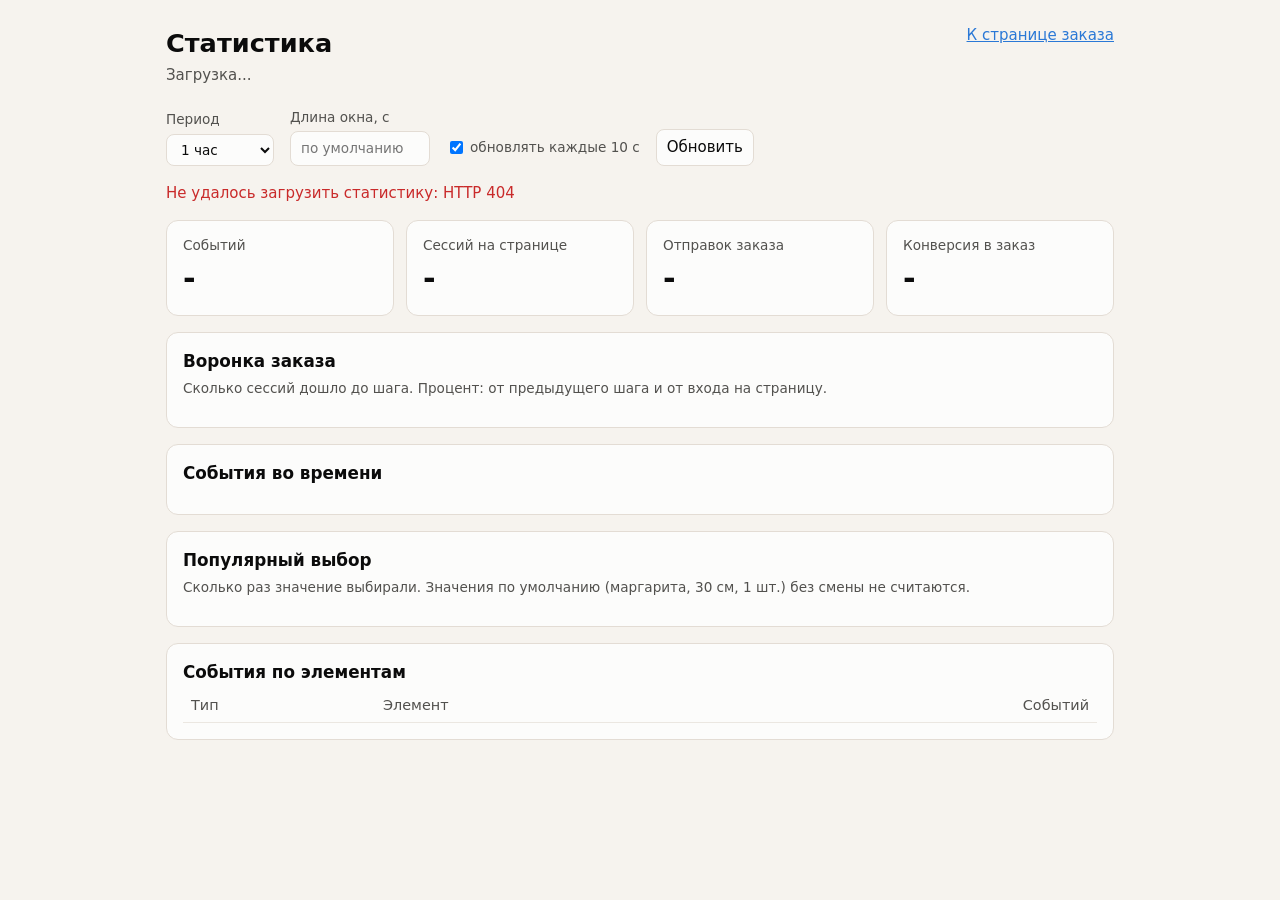
==== frontend/stats/index.html @ bd1b9017 "Add stats endpoint and page to analytics-processor - handler: GET /stats with period and window_sec," ====
<!doctype html>
<html lang="ru">
<head>
  <meta charset="utf-8">
  <meta name="viewport" content="width=device-width, initial-scale=1">
  <title>Статистика заказов</title>
  <link rel="stylesheet" href="stats.css">
  <script src="stats.js" defer></script>
</head>
<body>
  <main class="viz-root">
    <header class="top">
      <div>
        <h1>Статистика</h1>
        <p class="muted" id="period-text">Загрузка...</p>
      </div>
      <a class="link" href="/">К странице заказа</a>
    </header>

    <form id="filters" class="filters">
      <label>Период
        <select name="period">
          <option value="15m">15 минут</option>
          <option value="1h" selected>1 час</option>
          <option value="6h">6 часов</option>
          <option value="24h">24 часа</option>
          <option value="168h">7 дней</option>
        </select>
      </label>
      <label>Длина окна, с
        <input name="window_sec" type="number" min="1" max="86400" placeholder="по умолчанию">
      </label>
      <label class="check">
        <input name="auto" type="checkbox" checked> обновлять каждые 10 с
      </label>
      <button type="submit">Обновить</button>
    </form>

    <p id="error" class="error" role="alert" hidden></p>

    <section class="tiles" aria-label="Итоги за период">
      <div class="tile"><span class="tile-label">Событий</span><span class="tile-value" id="kpi-events">-</span></div>
      <div class="tile"><span class="tile-label">Сессий на странице</span><span class="tile-value" id="kpi-visits">-</span></div>
      <div class="tile"><span class="tile-label">Отправок заказа</span><span class="tile-value" id="kpi-submits">-</span></div>
      <div class="tile"><span class="tile-label">Конверсия в заказ</span><span class="tile-value" id="kpi-conversion">-</span></div>
    </section>

    <section class="panel">
      <h2>Воронка заказа</h2>
      <p class="muted small">Сколько сессий дошло до шага. Процент: от предыдущего шага и от входа на страницу.</p>
      <div id="funnel" class="funnel"></div>
    </section>

    <section class="panel">
      <h2>События во времени</h2>
      <p class="muted small" id="series-note"></p>
      <div id="series" class="chart"></div>
    </section>

    <section class="panel">
      <h2>Популярный выбор</h2>
      <p class="muted small">Сколько раз значение выбирали. Значения по умолчанию (маргарита, 30 см, 1 шт.) без смены не считаются.</p>
      <div id="choices" class="choices"></div>
    </section>

    <section class="panel">
      <h2>События по элементам</h2>
      <div class="table-wrap">
        <table id="totals">
          <thead><tr><th>Тип</th><th>Элемент</th><th class="num">Событий</th></tr></thead>
          <tbody></tbody>
        </table>
      </div>
    </section>
  </main>

  <div id="tooltip" class="tooltip" role="tooltip" hidden></div>
</body>
</html>
---- frontend/stats/stats.css ----
/* Statistics page. Colors are roles: light and dark values are set here
   only, the rest of the file uses the variables. */
:root {
  color-scheme: light;
  --page: #f6f3ee;
  --surface-1: #fcfcfb;
  --border: #e3dcd4;
  --grid: #ebe7e1;
  --text-primary: #0b0b0b;
  --text-secondary: #52514e;
  --text-muted: #7a7873;
  --error: #c92a2a;
  --series-1: #2a78d6;
  /* Ordinal blue ramp for the funnel steps, light to dark */
  --step-1: #86b6ef;
  --step-2: #5598e7;
  --step-3: #2a78d6;
  --step-4: #1c5cab;
}

@media (prefers-color-scheme: dark) {
  :root {
    color-scheme: dark;
    --page: #121211;
    --surface-1: #1a1a19;
    --border: #2e2d2b;
    --grid: #2a2927;
    --text-primary: #f0efec;
    --text-secondary: #c3c2b7;
    --text-muted: #8f8d86;
    --error: #ff8787;
    --series-1: #3987e5;
    --step-1: #1c5cab;
    --step-2: #256abf;
    --step-3: #3987e5;
    --step-4: #6da7ec;
  }
}

*,
*::before,
*::after {
  box-sizing: border-box;
}

body {
  margin: 0;
  background: var(--page);
  color: var(--text-primary);
  font: 15px/1.5 system-ui, -apple-system, "Segoe UI", Roboto, sans-serif;
}

.viz-root {
  max-width: 980px;
  margin: 0 auto;
  padding: 24px 16px 48px;
}

h1 {
  margin: 0;
  font-size: 1.6rem;
}

h2 {
  margin: 0 0 4px;
  font-size: 1.05rem;
}

.muted {
  color: var(--text-secondary);
  margin: 2px 0 0;
}

.small {
  font-size: 0.85rem;
  margin: 0 0 12px;
}

.top {
  display: flex;
  justify-content: space-between;
  align-items: flex-start;
  gap: 16px;
}

.link {
  color: var(--series-1);
}

.filters {
  display: flex;
  flex-wrap: wrap;
  align-items: flex-end;
  gap: 12px 16px;
  margin: 20px 0 16px;
}

.filters label {
  display: flex;
  flex-direction: column;
  gap: 4px;
  font-size: 0.85rem;
  color: var(--text-secondary);
}

.filters label.check {
  flex-direction: row;
  align-items: center;
  padding-bottom: 8px;
}

.filters select,
.filters input[type="number"],
.filters button {
  font: inherit;
  color: var(--text-primary);
  background: var(--surface-1);
  border: 1px solid var(--border);
  border-radius: 8px;
  padding: 6px 10px;
}

.filters input[type="number"] {
  width: 140px;
}

.filters button {
  cursor: pointer;
}

.error {
  color: var(--error);
  margin: 0 0 16px;
}

.tiles {
  display: grid;
  grid-template-columns: repeat(auto-fit, minmax(180px, 1fr));
  gap: 12px;
  margin-bottom: 16px;
}

.tile,
.panel {
  background: var(--surface-1);
  border: 1px solid var(--border);
  border-radius: 12px;
}

.tile {
  padding: 14px 16px;
  display: flex;
  flex-direction: column;
}

.tile-label {
  font-size: 0.85rem;
  color: var(--text-secondary);
}

.tile-value {
  font-size: 1.9rem;
  font-weight: 600;
  font-variant-numeric: tabular-nums;
}

.panel {
  padding: 16px;
  margin-bottom: 16px;
}

/* Funnel: one row per step, a bar from the left edge. */
.funnel-row {
  display: grid;
  grid-template-columns: 120px 1fr 150px;
  align-items: center;
  gap: 12px;
  padding: 4px 0;
}

.funnel-name {
  color: var(--text-secondary);
}

.funnel-track {
  height: 22px;
}

.funnel-bar {
  height: 100%;
  min-width: 2px;
  border-radius: 0 4px 4px 0;
}

.funnel-value {
  font-variant-numeric: tabular-nums;
}

.funnel-value .pct {
  color: var(--text-secondary);
  font-size: 0.85rem;
}

/* Column chart */
.chart svg {
  display: block;
  width: 100%;
  height: auto;
  overflow: visible;
}

.chart .axis-text {
  fill: var(--text-muted);
  font-size: 11px;
}

.chart .grid-line {
  stroke: var(--grid);
  stroke-width: 1;
}

.chart .bar {
  pointer-events: none;
  fill: var(--series-1);
}

.chart .hit {
  fill: transparent;
  cursor: crosshair;
}

.chart .hit:hover + .bar,
.chart .bar.active {
  opacity: 0.75;
}

.empty {
  color: var(--text-muted);
  padding: 16px 0;
}

/* Choices: one small bar list per group */
.choices {
  display: grid;
  grid-template-columns: repeat(auto-fit, minmax(210px, 1fr));
  gap: 20px;
}

.choice-group h3 {
  margin: 0 0 8px;
  font-size: 0.95rem;
}

.choice-row {
  display: grid;
  grid-template-columns: 1fr auto;
  gap: 2px 8px;
  margin-bottom: 8px;
  font-size: 0.9rem;
}

.choice-row .value {
  font-variant-numeric: tabular-nums;
  color: var(--text-secondary);
}

.choice-track {
  grid-column: 1 / -1;
  height: 8px;
}

.choice-bar {
  height: 100%;
  min-width: 2px;
  border-radius: 0 4px 4px 0;
  background: var(--series-1);
}

/* Table view */
.table-wrap {
  max-height: 420px;
  overflow: auto;
}

table {
  width: 100%;
  border-collapse: collapse;
  font-size: 0.9rem;
}

th,
td {
  text-align: left;
  padding: 6px 8px;
  border-bottom: 1px solid var(--grid);
}

th {
  position: sticky;
  top: 0;
  background: var(--surface-1);
  color: var(--text-secondary);
  font-weight: 500;
}

.num {
  text-align: right;
  font-variant-numeric: tabular-nums;
}

.tooltip {
  position: fixed;
  z-index: 10;
  pointer-events: none;
  max-width: 260px;
  padding: 8px 10px;
  border-radius: 8px;
  font-size: 0.85rem;
  line-height: 1.4;
  background: #0b0b0b;
  color: #f0efec;
  box-shadow: 0 4px 16px rgb(0 0 0 / 0.2);
}

.tooltip .tt-title {
  font-weight: 600;
  margin-bottom: 4px;
}

.tooltip .tt-row {
  display: flex;
  justify-content: space-between;
  gap: 16px;
  font-variant-numeric: tabular-nums;
}

@media (max-width: 560px) {
  .funnel-row {
    grid-template-columns: 90px 1fr;
  }

  .funnel-value {
    grid-column: 2;
  }
}
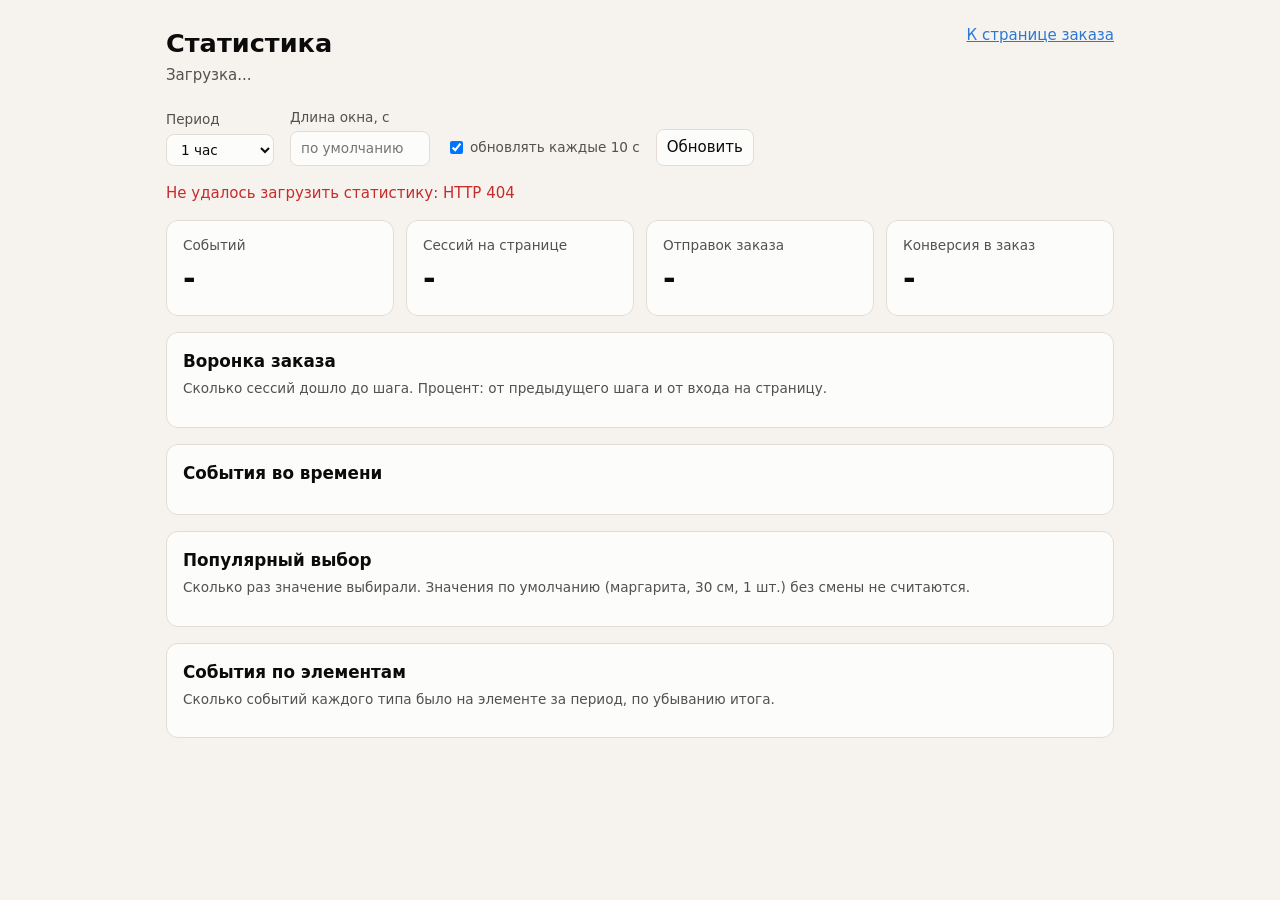
==== commit 31eaee90: "Show element totals as a pivot table on stats page" ====
--- a/frontend/stats/index.html
+++ b/frontend/stats/index.html
@@ -65,9 +65,10 @@
 
     <section class="panel">
       <h2>События по элементам</h2>
+      <p class="muted small">Сколько событий каждого типа было на элементе за период, по убыванию итога.</p>
       <div class="table-wrap">
         <table id="totals">
-          <thead><tr><th>Тип</th><th>Элемент</th><th class="num">Событий</th></tr></thead>
+          <thead><tr></tr></thead>
           <tbody></tbody>
         </table>
       </div>
--- a/frontend/stats/stats.css
+++ b/frontend/stats/stats.css
@@ -172,7 +172,7 @@
 /* Funnel: one row per step, a bar from the left edge. */
 .funnel-row {
   display: grid;
-  grid-template-columns: 120px 1fr 150px;
+  grid-template-columns: 170px 1fr 290px;
   align-items: center;
   gap: 12px;
   padding: 4px 0;
@@ -197,6 +197,7 @@
 }
 
 .funnel-value .pct {
+  margin-left: 8px;
   color: var(--text-secondary);
   font-size: 0.85rem;
 }
@@ -306,6 +307,18 @@
 .num {
   text-align: right;
   font-variant-numeric: tabular-nums;
+}
+
+td.zero {
+  color: var(--text-muted);
+}
+
+.total {
+  font-weight: 600;
+}
+
+th {
+  white-space: nowrap;
 }
 
 .tooltip {
@@ -336,7 +349,7 @@
 
 @media (max-width: 560px) {
   .funnel-row {
-    grid-template-columns: 90px 1fr;
+    grid-template-columns: 130px 1fr;
   }
 
   .funnel-value {
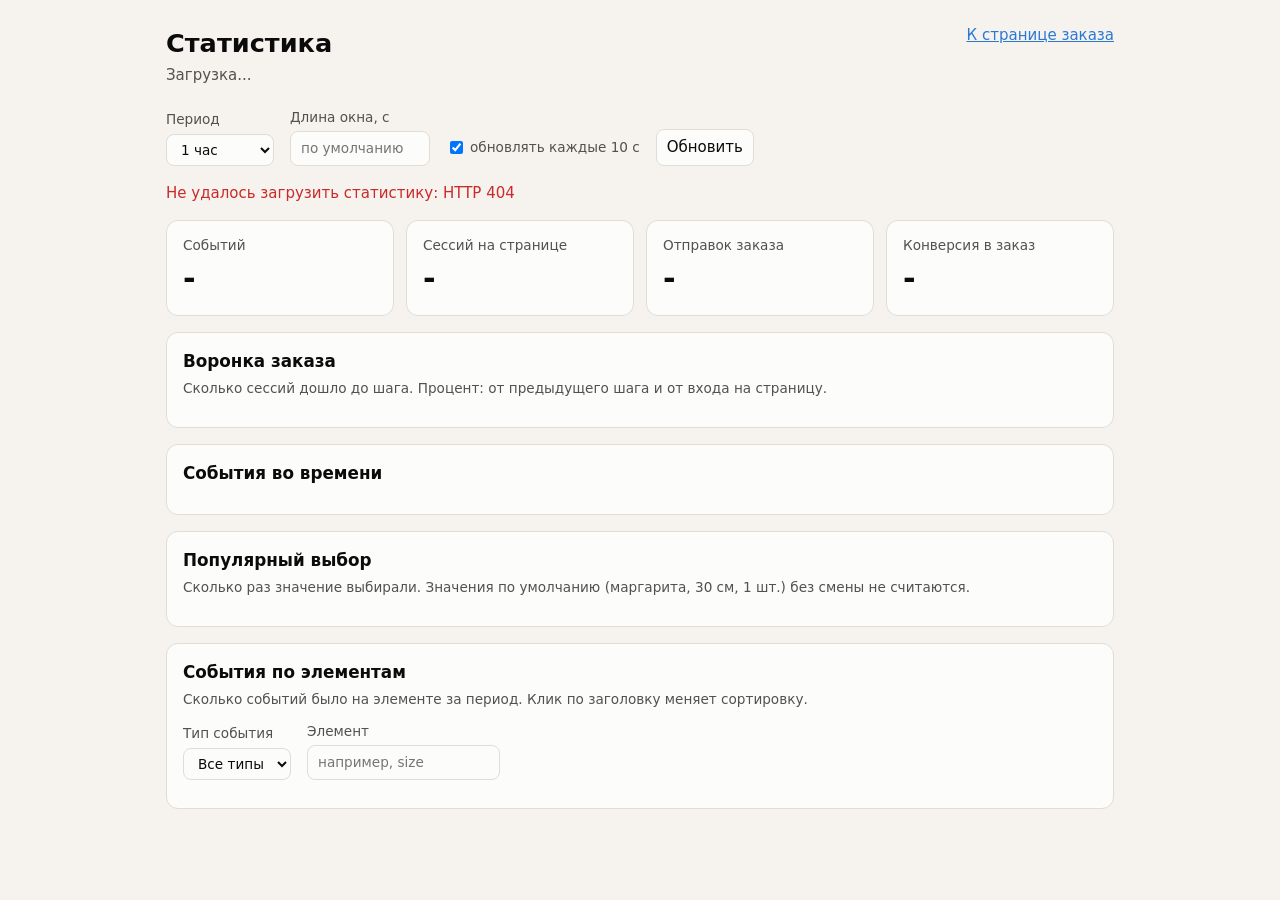
==== commit 0d56b2ba: "Add sorting, filters and row limit to stats element table - stats: sortable headers, event type filt" ====
--- a/frontend/stats/index.html
+++ b/frontend/stats/index.html
@@ -65,13 +65,24 @@
 
     <section class="panel">
       <h2>События по элементам</h2>
-      <p class="muted small">Сколько событий каждого типа было на элементе за период, по убыванию итога.</p>
+      <p class="muted small">Сколько событий было на элементе за период. Клик по заголовку меняет сортировку.</p>
+      <div class="filters table-filters">
+        <label>Тип события
+          <select id="totals-type">
+            <option value="">Все типы</option>
+          </select>
+        </label>
+        <label>Элемент
+          <input id="totals-search" type="search" placeholder="например, size">
+        </label>
+      </div>
       <div class="table-wrap">
         <table id="totals">
           <thead><tr></tr></thead>
           <tbody></tbody>
         </table>
       </div>
+      <button id="totals-more" class="more" type="button" hidden></button>
     </section>
   </main>
 
--- a/frontend/stats/stats.css
+++ b/frontend/stats/stats.css
@@ -111,6 +111,7 @@
 
 .filters select,
 .filters input[type="number"],
+.filters input[type="search"],
 .filters button {
   font: inherit;
   color: var(--text-primary);
@@ -124,6 +125,20 @@
   width: 140px;
 }
 
+.table-filters {
+  margin: 0 0 12px;
+}
+
+.more {
+  margin-top: 10px;
+  font: inherit;
+  color: var(--series-1);
+  background: none;
+  border: 0;
+  padding: 0;
+  cursor: pointer;
+}
+
 .filters button {
   cursor: pointer;
 }
@@ -279,13 +294,16 @@
 
 /* Table view */
 .table-wrap {
-  max-height: 420px;
+  max-height: 520px;
   overflow: auto;
 }
 
 table {
   width: 100%;
-  border-collapse: collapse;
+  /* separate, not collapse: with collapsed borders a sticky header lets
+     the scrolled rows show through its border line */
+  border-collapse: separate;
+  border-spacing: 0;
   font-size: 0.9rem;
 }
 
@@ -299,6 +317,7 @@
 th {
   position: sticky;
   top: 0;
+  z-index: 1;
   background: var(--surface-1);
   color: var(--text-secondary);
   font-weight: 500;
@@ -309,16 +328,45 @@
   font-variant-numeric: tabular-nums;
 }
 
-td.zero {
-  color: var(--text-muted);
-}
-
 .total {
   font-weight: 600;
 }
 
 th {
   white-space: nowrap;
+}
+
+/* Sortable headers: the whole cell is a button, the arrow of the current
+   column comes from aria-sort, so it always matches the state */
+th .sort {
+  font: inherit;
+  color: inherit;
+  background: none;
+  border: 0;
+  padding: 0;
+  cursor: pointer;
+  text-align: inherit;
+}
+
+th .sort:hover,
+th[aria-sort="ascending"] .sort,
+th[aria-sort="descending"] .sort {
+  color: var(--text-primary);
+}
+
+th .sort::after {
+  display: inline-block;
+  width: 1em;
+  content: "";
+  font-size: 0.75em;
+}
+
+th[aria-sort="descending"] .sort::after {
+  content: "\25BC";
+}
+
+th[aria-sort="ascending"] .sort::after {
+  content: "\25B2";
 }
 
 .tooltip {
